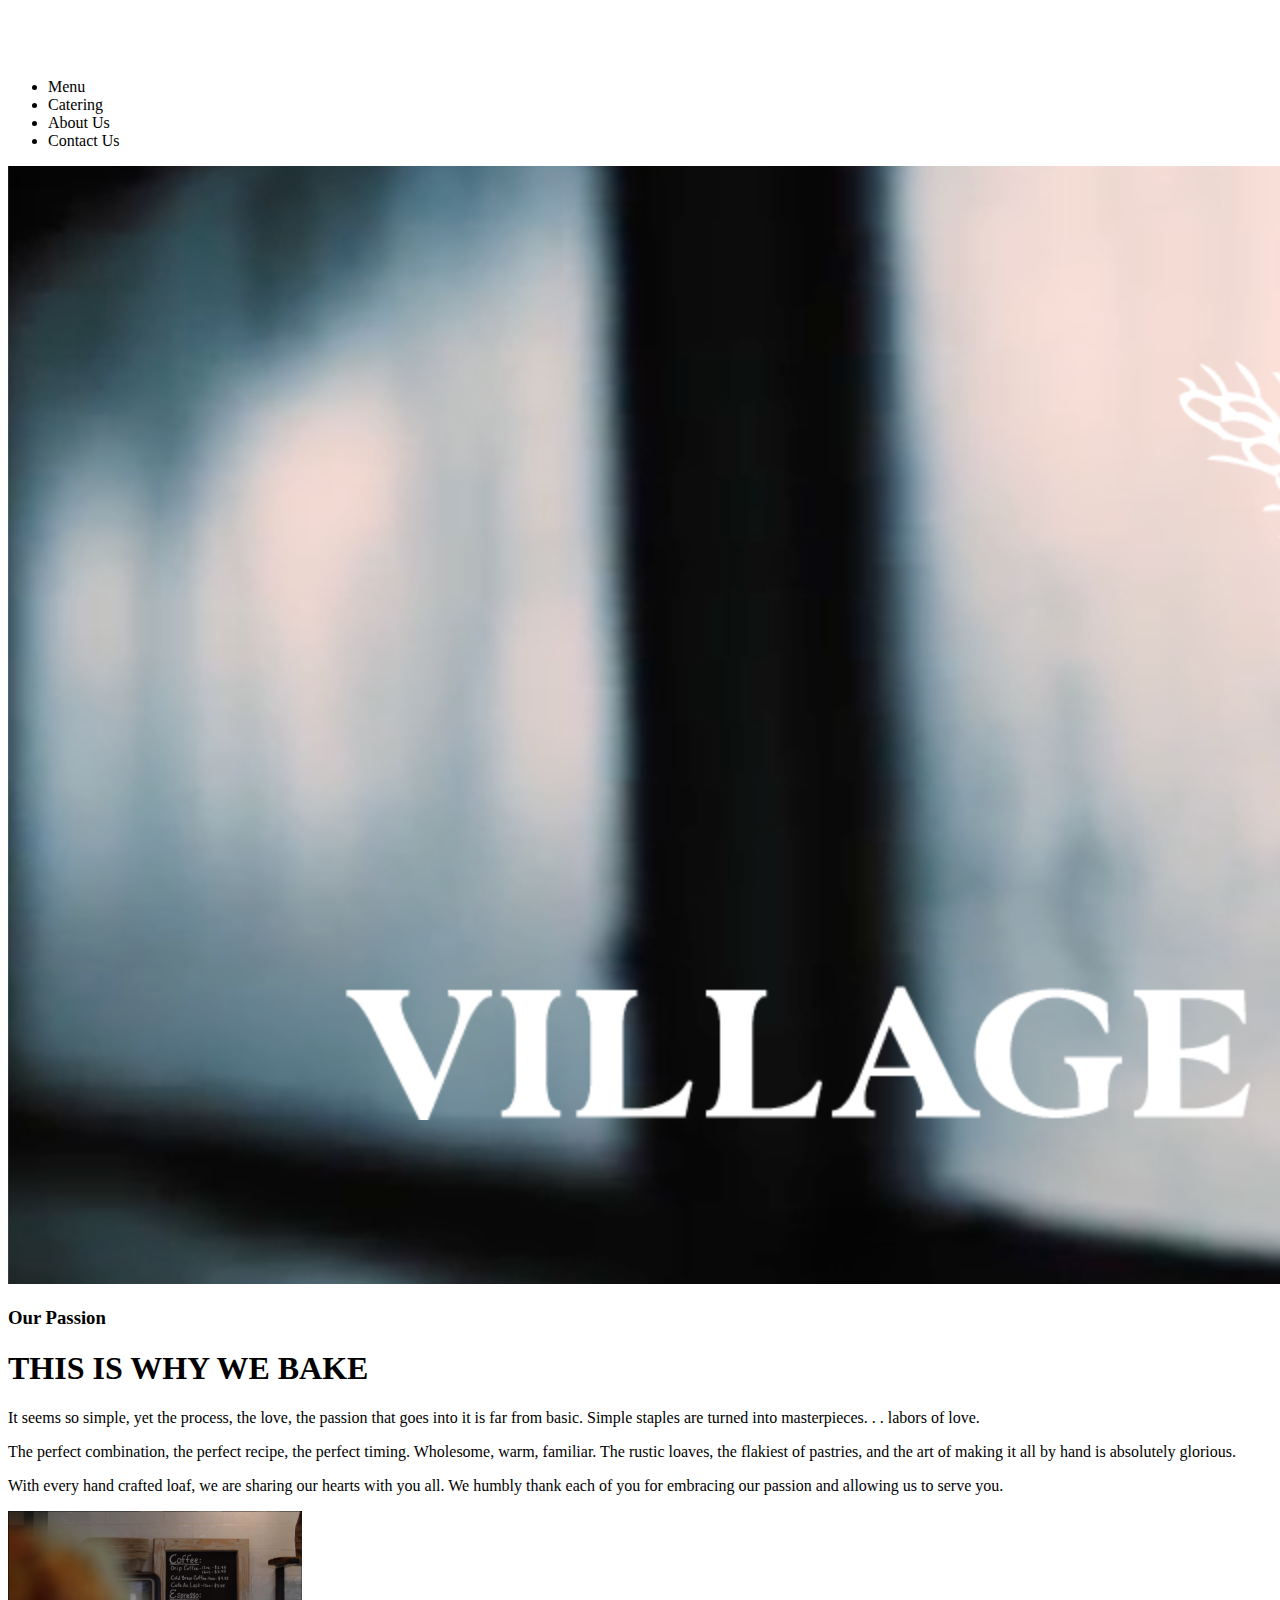
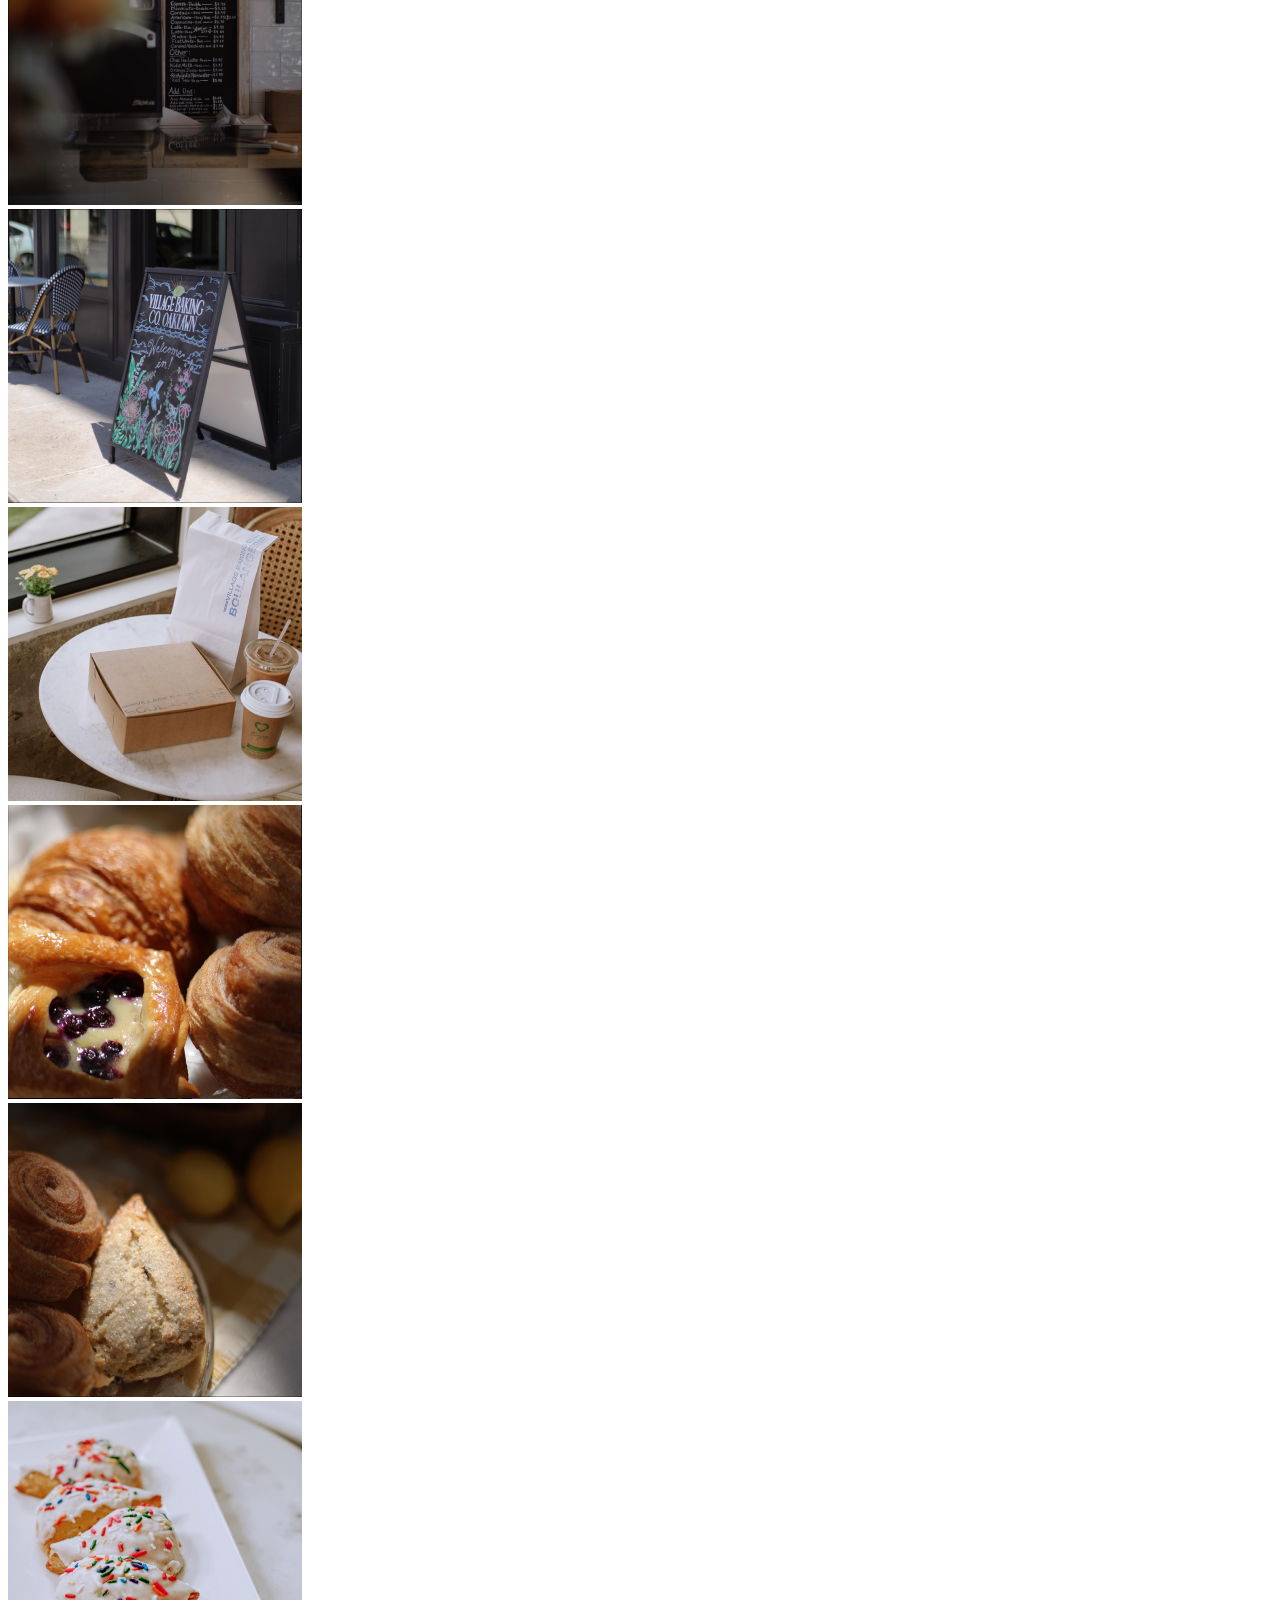
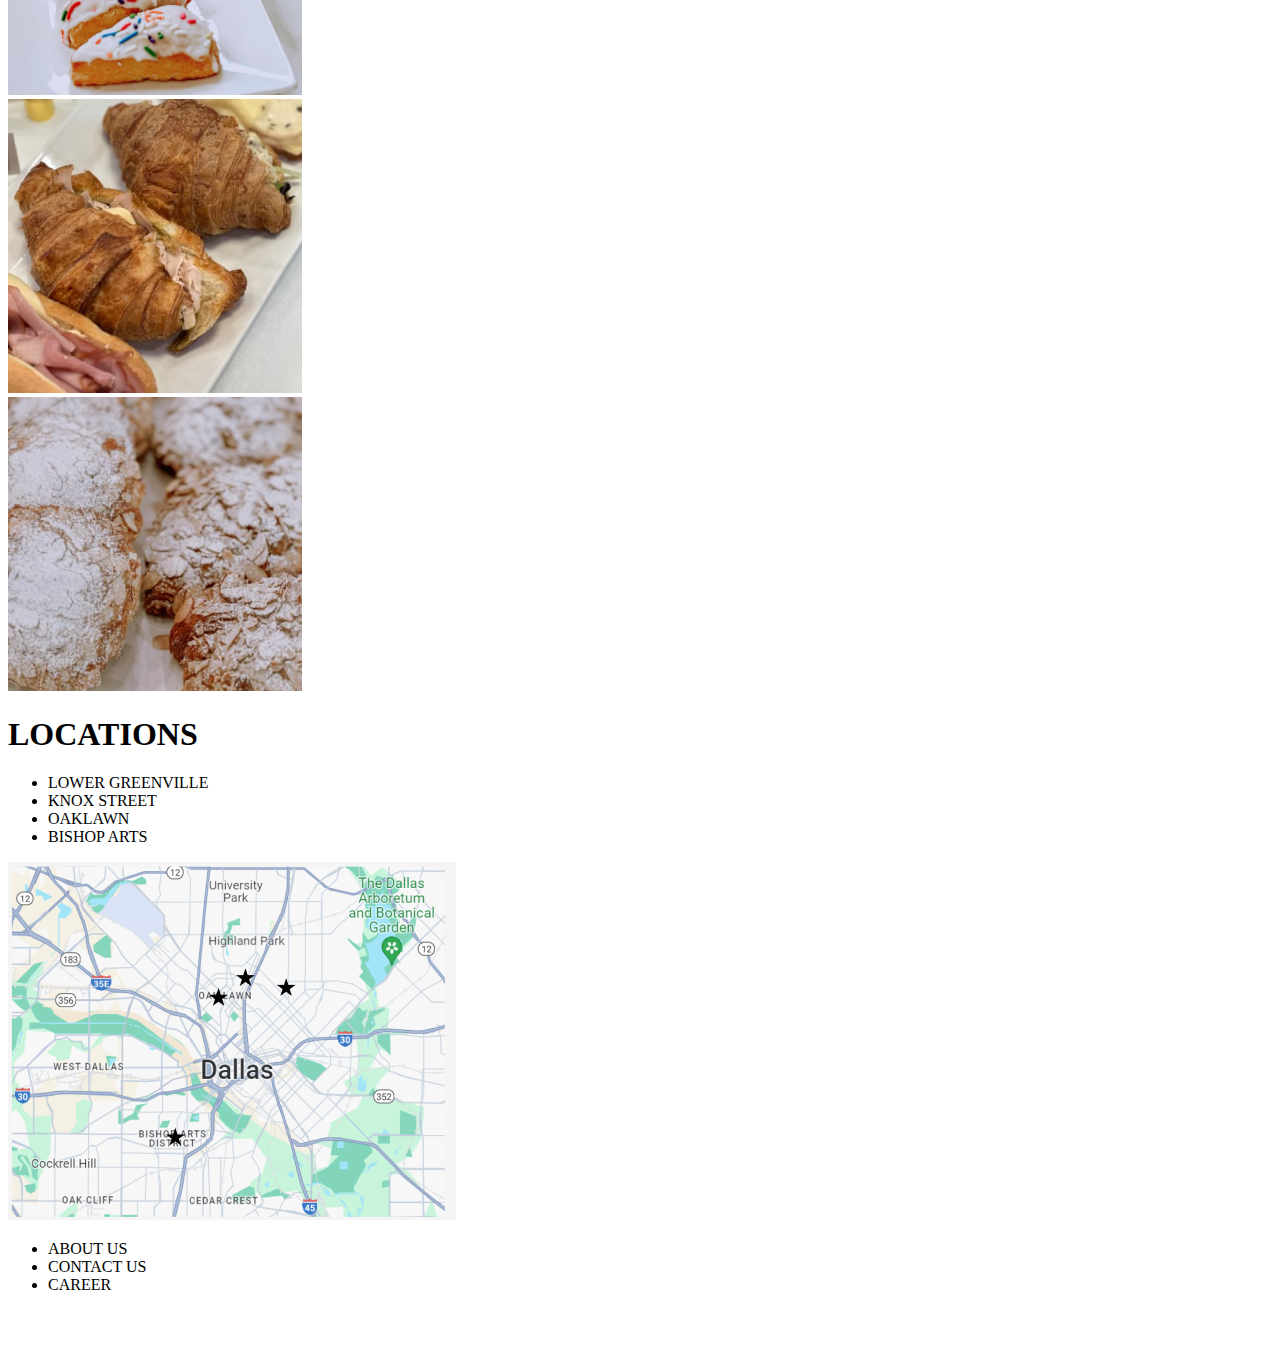
==== Home Page/index.html @ 4ccbc31d "homepage html" ====
<!DOCTYPE html>
<head>
    <title>Home</title>
</head>
<body>
    <nav>
        <img class="logo" src="..//Images/Logo.png">
        <div class="container">
            <ul>
                <li>Menu</li>
                <li>Catering</li>
                <li>About Us</li>
                <li>Contact Us</li>
            </ul>
        </div>
    </nav>
    <section class="heroImg">
        <img src="..//Images/HeroImg Homepage.png">
    </section>
    <section class="statement">
            <h3>Our Passion</h3>
            <h1>THIS IS WHY WE BAKE</h1>
            <P>It seems so simple, yet the process, the love, the passion that goes into it is far from basic. Simple staples are turned into masterpieces. . . labors of love. </p>
            <p>The perfect combination, the perfect recipe, the perfect timing. Wholesome, warm, familiar. The rustic loaves, the flakiest of pastries, and the art of making it all by hand is absolutely glorious. </p>
            <p> With every hand crafted loaf, we are sharing our hearts with you all. We humbly thank each of you for embracing our passion and allowing us to serve you.</p>
    </section>
    <section class="imageGrid">
        <div>
            <img src="..//Images/IG SS 1.png">
        </div>
        <div>
            <img src="..//Images/IG SS 2.png">
        </div>
        <div>
            <img src="..//Images/IG SS 3.png">
        </div>
        <div>
            <img src="..//Images/IG SS 4.png">
        </div>
        <div>
            <img src="..//Images/IG SS 5.png">
        </div>
        <div>
            <img src="..//Images/IG SS 6.png">
        </div>
        <div>
            <img src="..//Images/IG SS 7.png">
        </div>
        <div>
            <img src="..//Images/IG SS 8.png">
        </div>
    </section>
    <section class="locations">
        <h1>LOCATIONS</h1>
        <div>
            <ul>
                <li>LOWER GREENVILLE</li>
                <li>KNOX STREET</li>
                <li>OAKLAWN</li>
                <li>BISHOP ARTS</li>
            </ul>
        </div>
        <div>
            <img src="..//Images/Map.png">
        </div>
    </section>
    <footer>
        <div class="footerOptions">
            <ul>
                <li>ABOUT US</li>
                <li>CONTACT US</li>
                <li>CAREER</li>
            </ul>
        </div>
        <div class="socialTags">
            <img src="..//Images/instagram (1).png">
        </div>
    </footer>
</body>
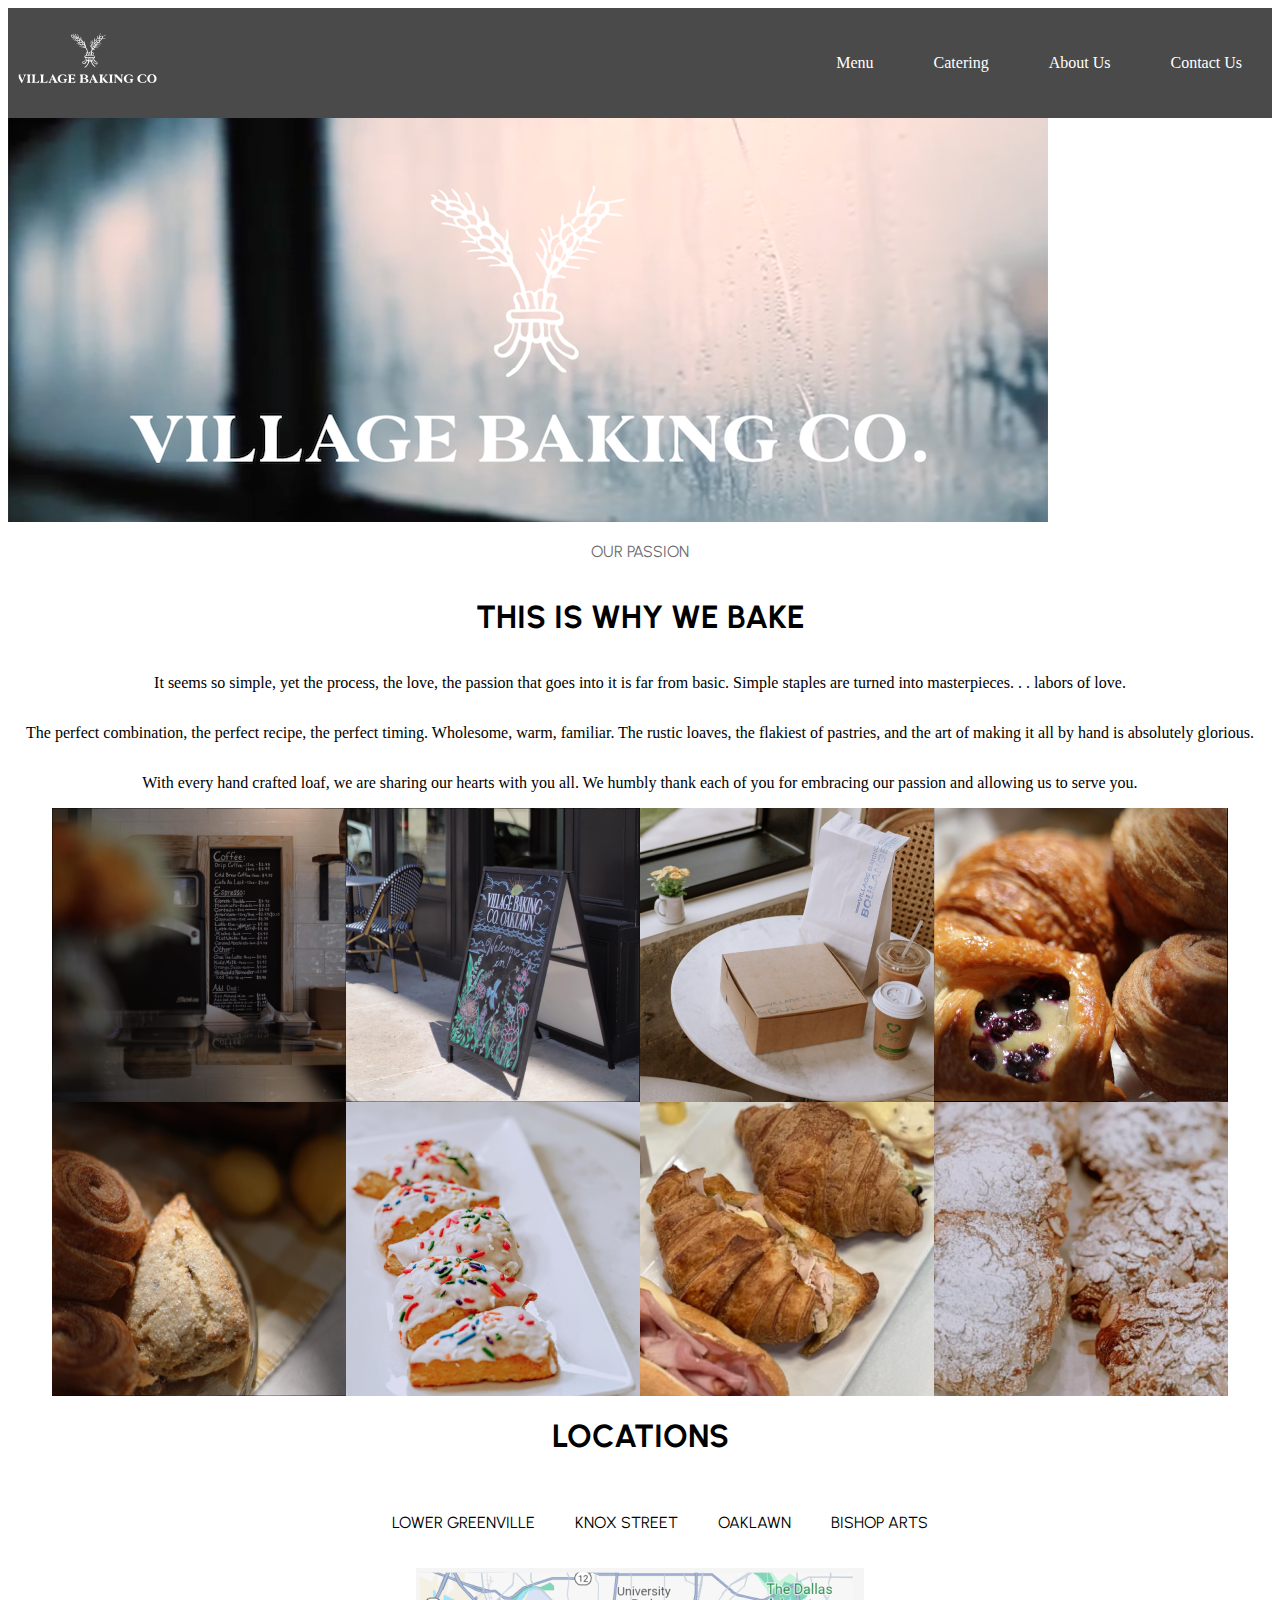
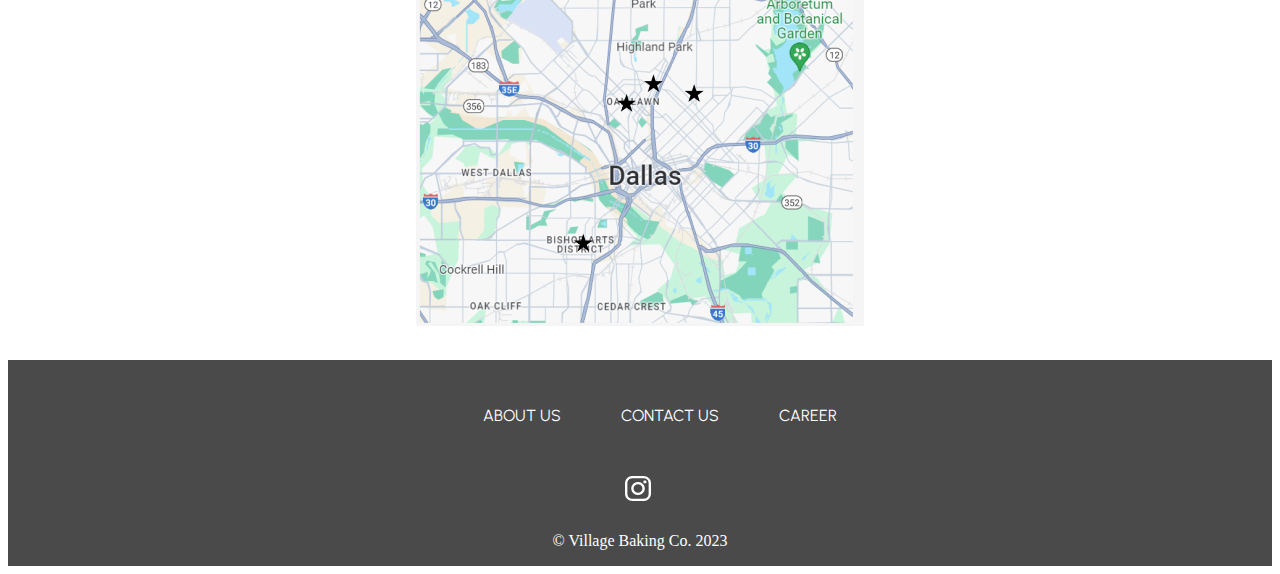
==== commit fb2dffff: "CSS homepage" ====
--- a/Home Page/index.html
+++ b/Home Page/index.html
@@ -1,16 +1,18 @@
 <!DOCTYPE html>
 <head>
     <title>Home</title>
+    <link href="https://fonts.googleapis.com/css2?family=Poly:ital@0;1&family=Urbanist:wght@600;800&display=swap" rel="stylesheet">
+    <link href="CSS/style2.css" type="text/css" rel="stylesheet">
 </head>
 <body>
-    <nav>
-        <img class="logo" src="..//Images/Logo.png">
-        <div class="container">
-            <ul>
-                <li>Menu</li>
-                <li>Catering</li>
-                <li>About Us</li>
-                <li>Contact Us</li>
+    <nav class="container">
+        <div class="logo"><img src="..//Images/Logo.png"></div>
+        <div>
+            <ul class="menu">
+                <li class="flexChild">Menu</li>
+                <li class="flexChild">Catering</li>
+                <li class="flexChild">About Us</li>
+                <li class="flexChild">Contact Us</li>
             </ul>
         </div>
     </nav>
@@ -18,62 +20,52 @@
         <img src="..//Images/HeroImg Homepage.png">
     </section>
     <section class="statement">
-            <h3>Our Passion</h3>
+            <h3>OUR PASSION</h3>
             <h1>THIS IS WHY WE BAKE</h1>
             <P>It seems so simple, yet the process, the love, the passion that goes into it is far from basic. Simple staples are turned into masterpieces. . . labors of love. </p>
             <p>The perfect combination, the perfect recipe, the perfect timing. Wholesome, warm, familiar. The rustic loaves, the flakiest of pastries, and the art of making it all by hand is absolutely glorious. </p>
             <p> With every hand crafted loaf, we are sharing our hearts with you all. We humbly thank each of you for embracing our passion and allowing us to serve you.</p>
     </section>
     <section class="imageGrid">
-        <div>
-            <img src="..//Images/IG SS 1.png">
-        </div>
-        <div>
+        <div class="top">
+            <img src="..//Images/IG SS 1.png">        
             <img src="..//Images/IG SS 2.png">
-        </div>
-        <div>
             <img src="..//Images/IG SS 3.png">
-        </div>
-        <div>
+        
             <img src="..//Images/IG SS 4.png">
         </div>
-        <div>
+        <div class="bottom">
             <img src="..//Images/IG SS 5.png">
-        </div>
-        <div>
             <img src="..//Images/IG SS 6.png">
-        </div>
-        <div>
             <img src="..//Images/IG SS 7.png">
-        </div>
-        <div>
             <img src="..//Images/IG SS 8.png">
         </div>
     </section>
     <section class="locations">
-        <h1>LOCATIONS</h1>
-        <div>
-            <ul>
-                <li>LOWER GREENVILLE</li>
-                <li>KNOX STREET</li>
-                <li>OAKLAWN</li>
-                <li>BISHOP ARTS</li>
+        <div><h1>LOCATIONS</h1>
+        </div>
+        <div> <ul class="locContainer">
+                <li class="locChild">LOWER GREENVILLE</li>
+                <li class="locChild">KNOX STREET</li>
+                <li class="locChild">OAKLAWN</li>
+                <li class="locChild">BISHOP ARTS</li>
             </ul>
-        </div>
-        <div>
-            <img src="..//Images/Map.png">
-        </div>
+        </div> 
+            <div class="map"><img src="..//Images/Map.png"></div>
     </section>
     <footer>
-        <div class="footerOptions">
-            <ul>
-                <li>ABOUT US</li>
-                <li>CONTACT US</li>
-                <li>CAREER</li>
+        <div>
+            <ul class="footerOptions">
+                <li class="footerChild">ABOUT US</li>
+                <li class="footerChild">CONTACT US</li>
+                <li class="footerChild">CAREER</li>
             </ul>
         </div>
         <div class="socialTags">
             <img src="..//Images/instagram (1).png">
         </div>
+        <div class="copyright">
+            <p>© Village Baking Co. 2023</p>
+        </div>
     </footer>
 </body>--- a/Home Page/CSS/style2.css
+++ b/Home Page/CSS/style2.css
@@ -0,0 +1,100 @@
+body {
+    font-family: 'Poly', serif;
+    font-family: 'Urbanist', sans-serif;
+}
+
+nav {
+    background-color: #4A4A4A;
+    display: flex;
+    flex-direction: row;
+    justify-content: space-between;
+    align-items: center;
+
+}
+.logo{
+    height: 60px;
+    margin: 10px;
+}
+.menu{
+    list-style-type: none;
+    color: white;
+    display: flex;
+    flex-direction: row;
+    font-family: 'Poly, serif';
+    
+}
+.flexChild {
+    padding: 10px;
+    margin: 20px;
+}
+
+.heroImg {
+    width: 100%;
+}
+.statement{
+    display: flex;
+    flex-direction: column;
+    align-items: center;
+}
+h3 {
+    font-family: 'Urbanist', sans-serif;
+    color: #6D6E70;
+    font-size: medium;
+    font-weight: 400;
+}
+p {
+    font-family: 'Poly, serif';
+}
+.imageGrid {
+    display: flex;
+    flex-direction: column;
+    align-items: center;
+}
+.top {
+    display: flex;
+    flex-direction: row;
+    justify-content: space-between;
+}
+.bottom {
+    display: flex;
+    flex-direction: row;
+    justify-content: space-between;
+}
+.locations {
+    display: flex;
+    flex-direction: column;
+    align-items: center;
+}
+.locContainer {
+    color: black;
+    font-family: 'Urbanist', sans-serif;
+    font-weight: 400;
+    display: flex;
+    flex-direction: row;
+    justify-content: space-around;
+    list-style-type: none;
+}
+.locChild {
+    margin: 20px;
+}
+.map {
+    margin-bottom: 30px;
+}
+.footerOptions {
+    display: flex;
+    flex-direction: row;
+    list-style-type: none;
+    justify-content: space-evenly;
+    font-family: 'Urbanist', sans-serif;
+}
+.footerChild {
+    margin: 30px;
+}
+footer {
+    background-color: #4A4A4A;
+    display: flex;
+    flex-direction: column;
+    align-items: center;
+    color: white;
+}
+
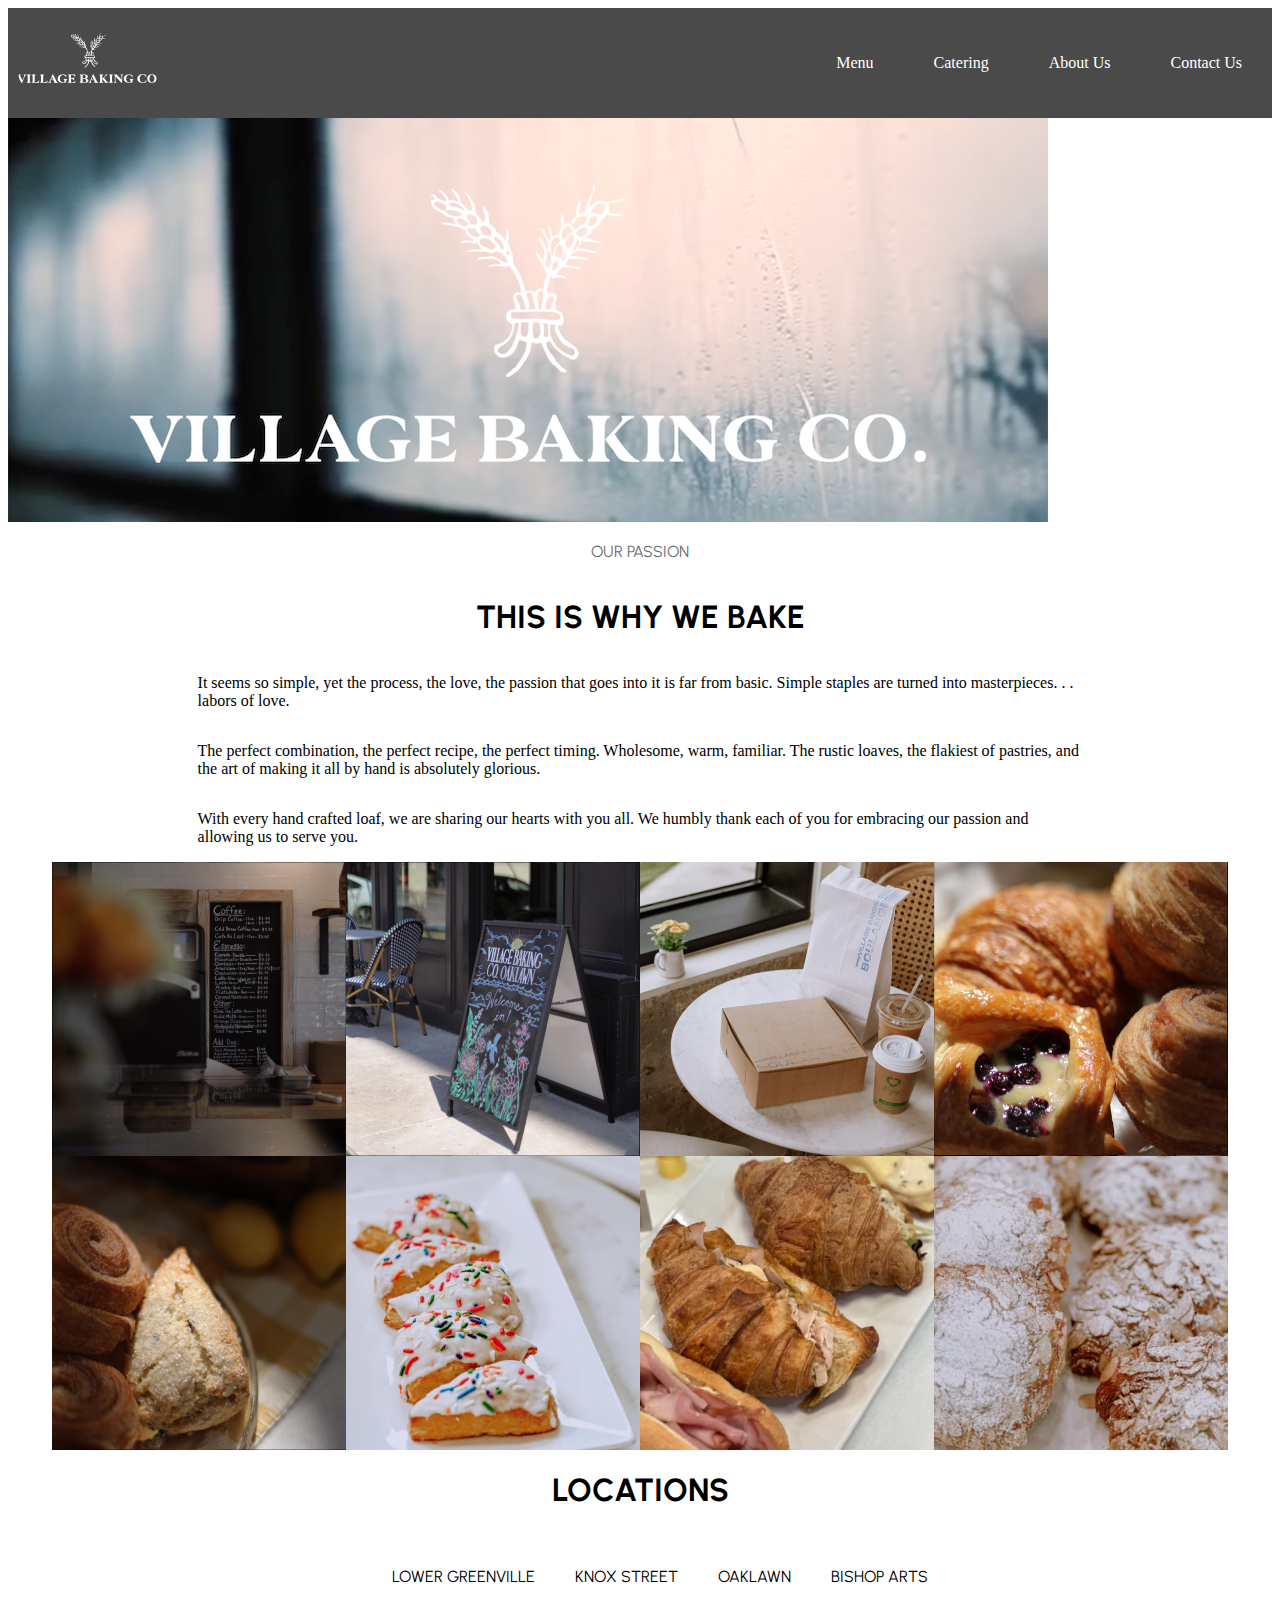
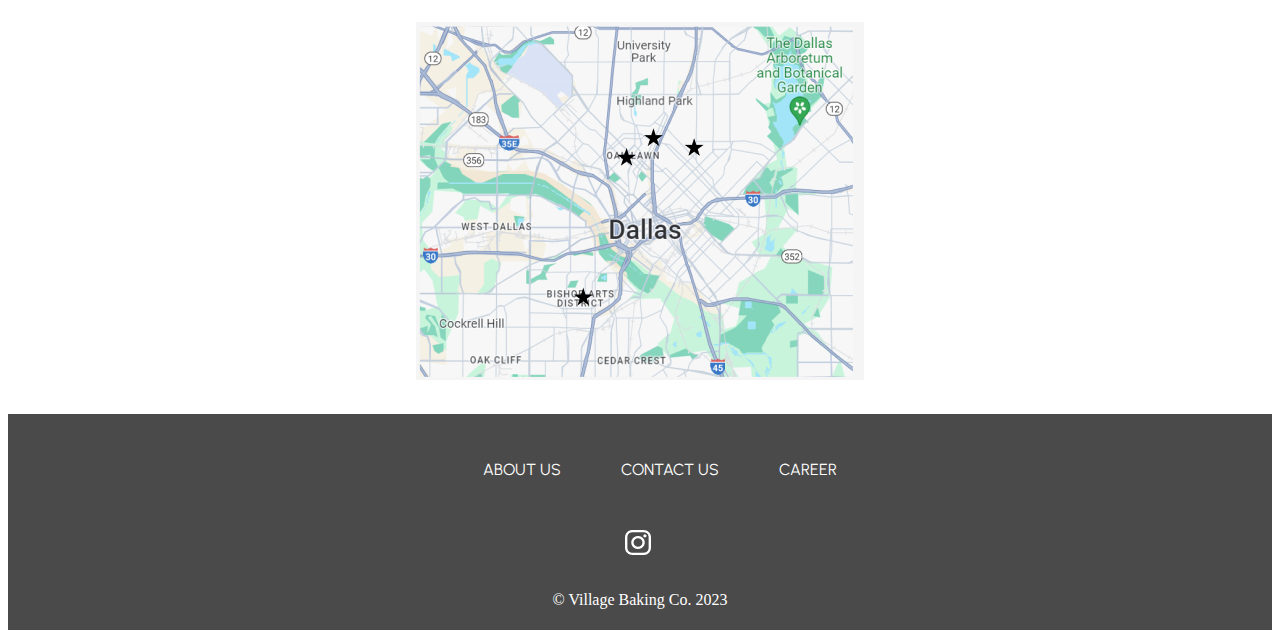
==== commit 0a285e6e: "homepage containers" ====
--- a/Home Page/index.html
+++ b/Home Page/index.html
@@ -65,7 +65,7 @@
             <img src="..//Images/instagram (1).png">
         </div>
         <div class="copyright">
-            <p>© Village Baking Co. 2023</p>
+            <h4>© Village Baking Co. 2023</h4>
         </div>
     </footer>
 </body>--- a/Home Page/CSS/style2.css
+++ b/Home Page/CSS/style2.css
@@ -35,6 +35,7 @@
     display: flex;
     flex-direction: column;
     align-items: center;
+    
 }
 h3 {
     font-family: 'Urbanist', sans-serif;
@@ -44,6 +45,7 @@
 }
 p {
     font-family: 'Poly, serif';
+    width: 70%;
 }
 .imageGrid {
     display: flex;
@@ -98,3 +100,7 @@
     color: white;
 }
 
+h4{
+    font-family: 'Poly, serif';
+    font-weight: 300;
+}
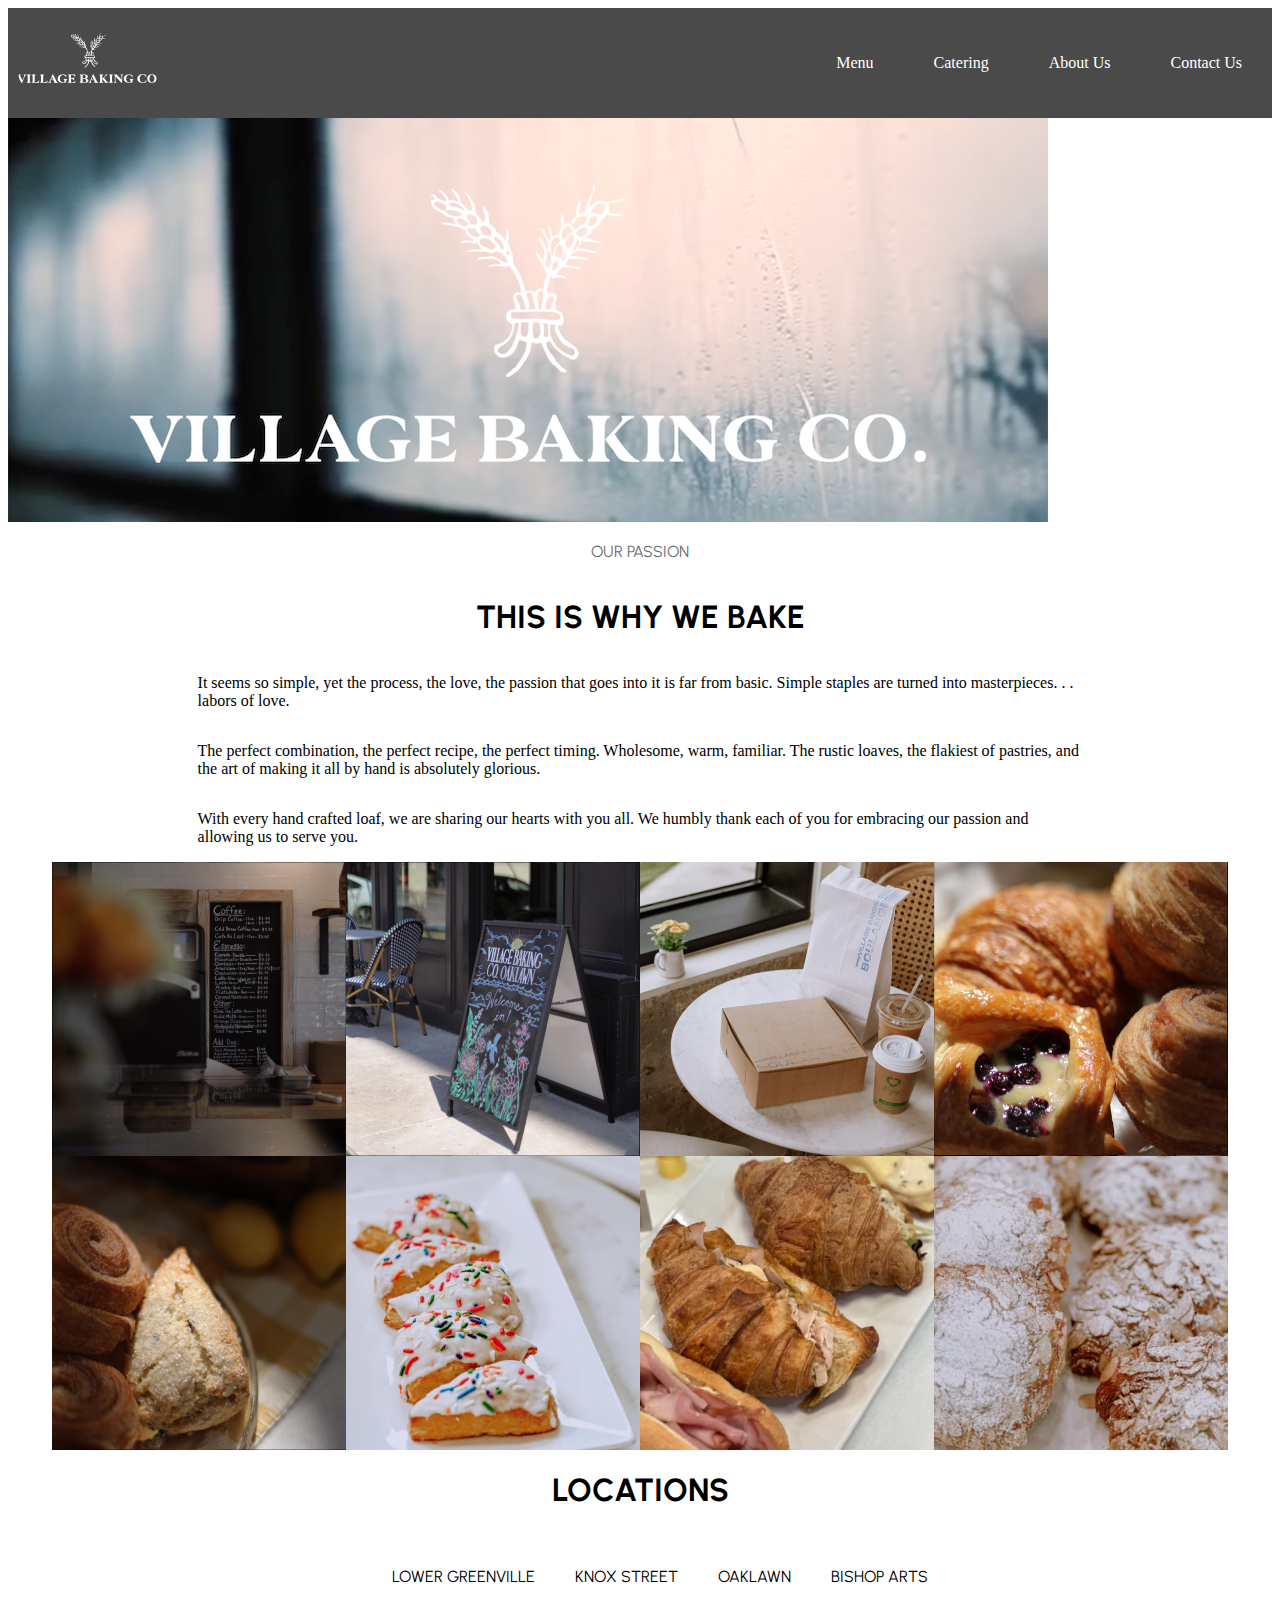
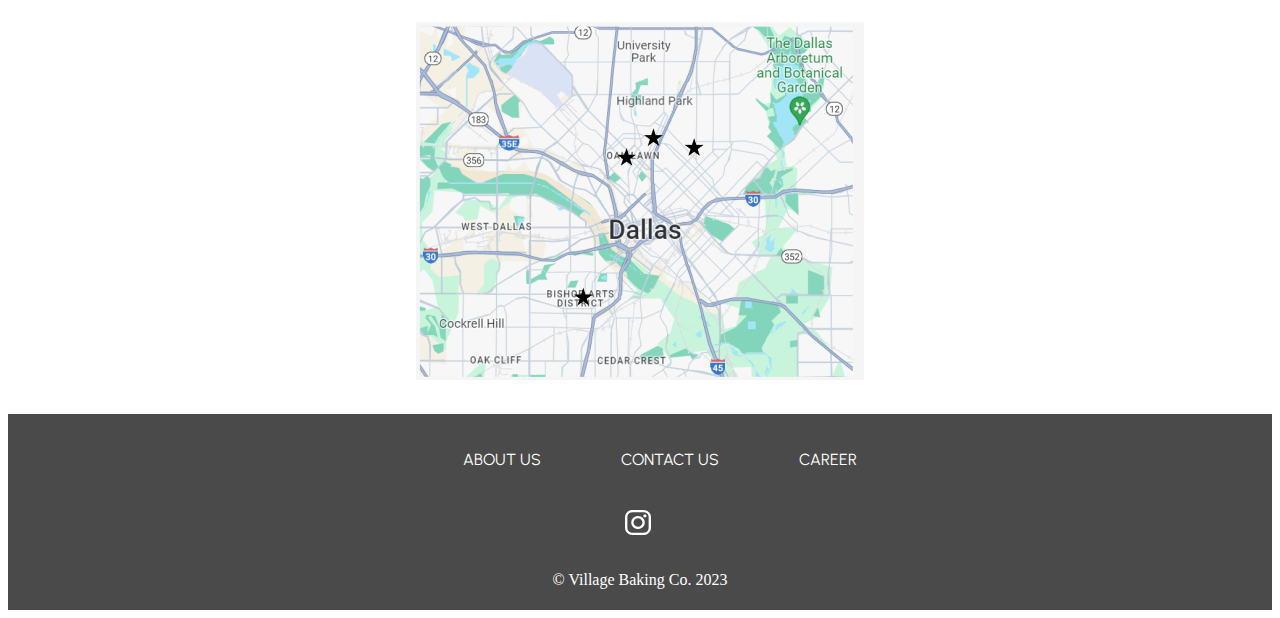
==== commit d2c656b4: "menu page css" ====
--- a/Home Page/index.html
+++ b/Home Page/index.html
@@ -16,8 +16,10 @@
             </ul>
         </div>
     </nav>
-    <section class="heroImg">
+    <section>
+        <div class="heroImg">
         <img src="..//Images/HeroImg Homepage.png">
+         </div>
     </section>
     <section class="statement">
             <h3>OUR PASSION</h3>
--- a/Home Page/CSS/style2.css
+++ b/Home Page/CSS/style2.css
@@ -29,7 +29,7 @@
 }
 
 .heroImg {
-    width: 100%;
+    width: 100vw;
 }
 .statement{
     display: flex;
@@ -90,13 +90,14 @@
     font-family: 'Urbanist', sans-serif;
 }
 .footerChild {
-    margin: 30px;
+    padding: 20px 40px;
 }
 footer {
     background-color: #4A4A4A;
     display: flex;
     flex-direction: column;
     align-items: center;
+    justify-content: center;
     color: white;
 }
 
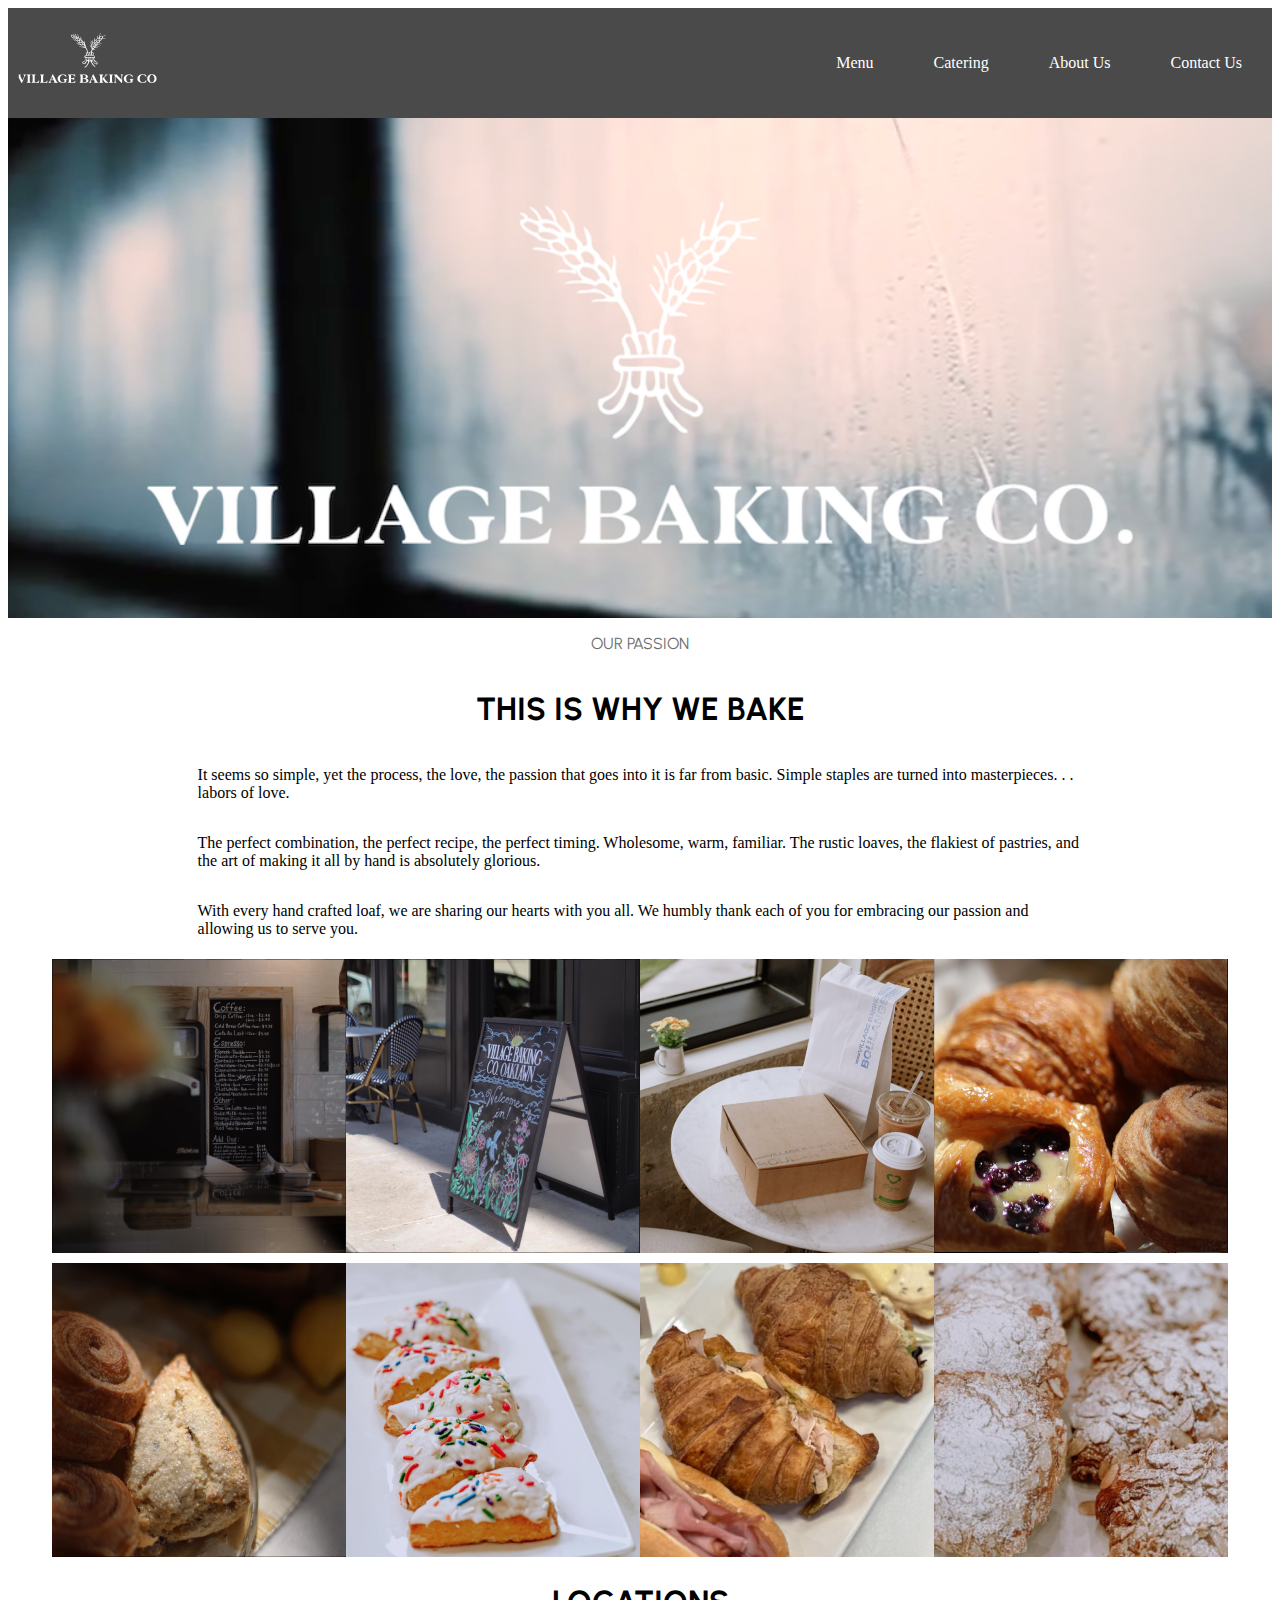
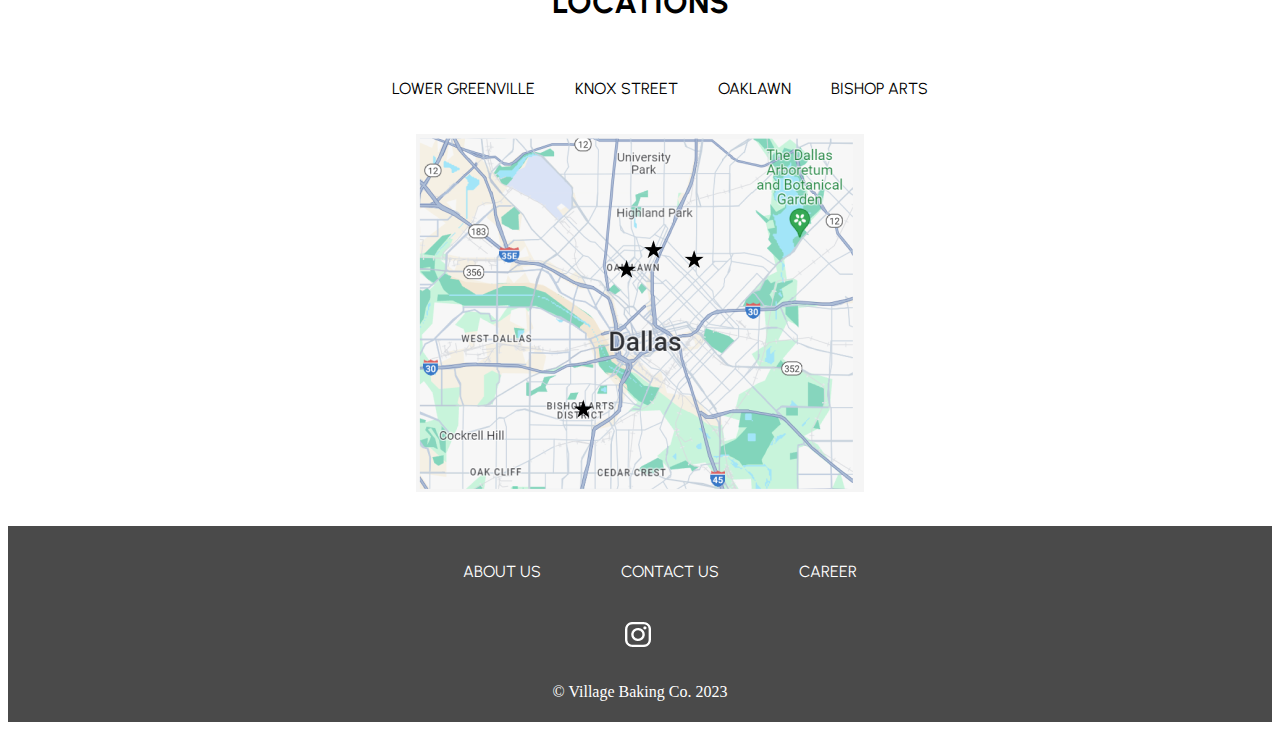
==== commit 59a31b7c: "vFinal" ====
--- a/Home Page/index.html
+++ b/Home Page/index.html
@@ -18,7 +18,6 @@
     </nav>
     <section>
         <div class="heroImg">
-        <img src="..//Images/HeroImg Homepage.png">
          </div>
     </section>
     <section class="statement">
--- a/Home Page/CSS/style2.css
+++ b/Home Page/CSS/style2.css
@@ -29,7 +29,13 @@
 }
 
 .heroImg {
-    width: 100vw;
+    background-image: url(..//Images/HeroImg\ Homepage.png);
+    height: 50%;
+    width: 100%;
+    background-position: center;
+    background-repeat: no-repeat;
+    background-size: cover;
+    padding-top: 500px;
 }
 .statement{
     display: flex;
@@ -56,11 +62,13 @@
     display: flex;
     flex-direction: row;
     justify-content: space-between;
+    margin: 5px;
 }
 .bottom {
     display: flex;
     flex-direction: row;
     justify-content: space-between;
+    margin: 5px;
 }
 .locations {
     display: flex;
